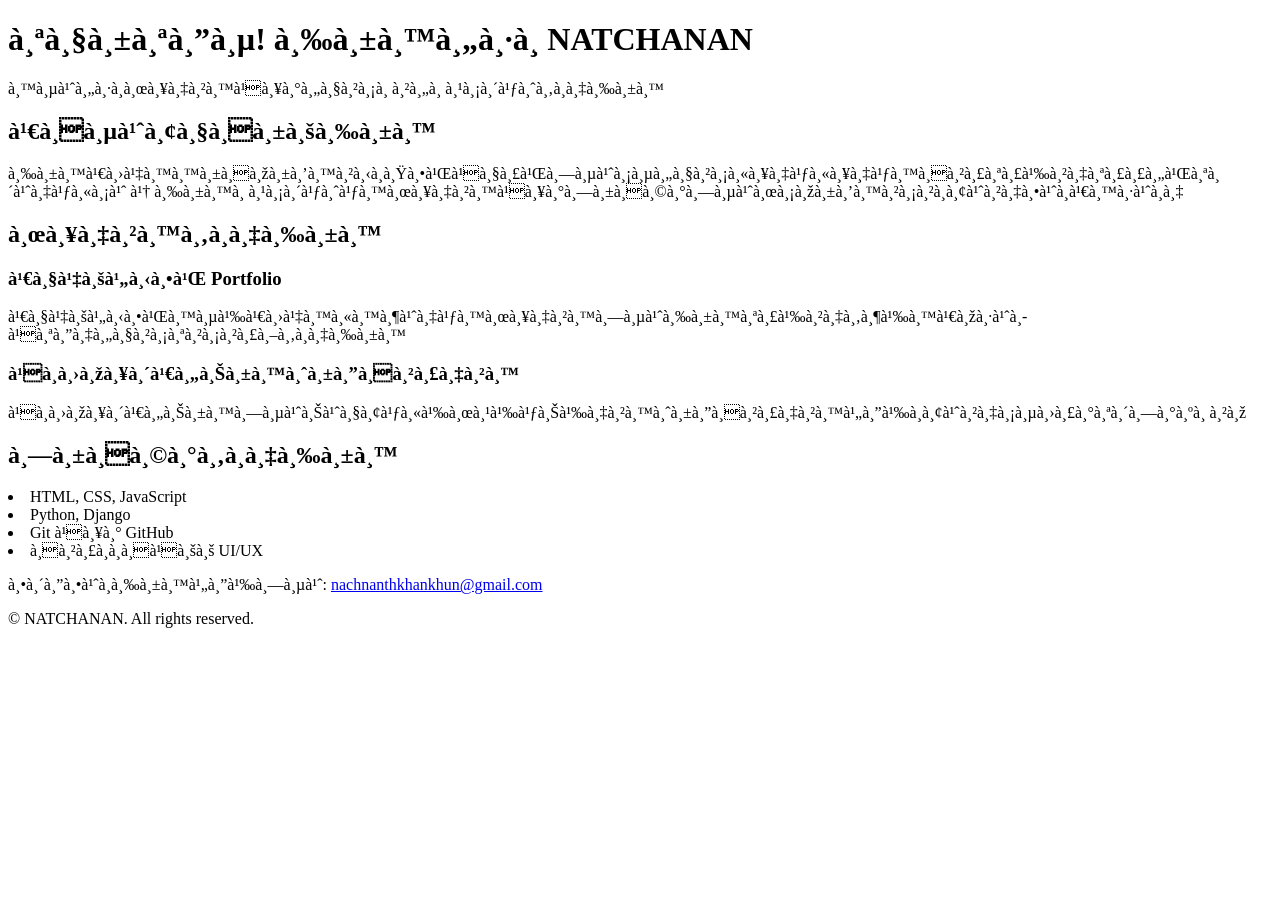
==== index.html @ 51c14d52 "Create index.html" ====
<!DOCTYPE html>
<html lang="th">
<head>
    <meta charset="UFT-8">
    <meta name="viewport" content="width=device-width, initial-scale=1.0">
    <meta name="description" content="เว็บไซต์แสดงผลงานและทักษะของ Natchanan">
    <title>ความภาคภูมิใจของ NATCHANAN</title>
    <link rel="stylesheet" href="style.css">
</head>
<body>
    <!-- ส่วนหัวของเว็บ -->
    <header>
        <h1>สวัสดี! ฉันคือ NATCHANAN</h1>
        <p>นี่คือผลงานและความภาคภูมิใจของฉัน</p>
    </header>

    <!-- ส่วนเกี่ยวกับตัวเอง -->
    <section id="about">
        <h2>เกี่ยวกับฉัน</h2>
        <p>ฉันเป็นนักพัฒนาซอฟต์แวร์ที่มีความหลงใหลงในการสร้างสรรค์สิ่งใหม่ ๆ ฉันภูมิใจในผลงานและทักษะที่ผมพัฒนามาอย่างต่อเนื่อง</p>
    </section>

    <!-- ส่วนแสดงผลงาน -->
    <section id="projects">
        <h2>ผลงานของฉัน</h2>
        <div class="project">
            <h3>เว็บไซต์ Portfolio</h3>
            <p>เว็บไซต์นี้เป็นหนึ่งในผลงานที่ฉันสร้างขึ้นเพื่อแสดงความสามารถของฉัน</p>
        </div>
        <div class="project">
            <h3>แอปพลิเคชันจัดการงาน</h3>
           <p>แอปพลิเคชันที่ช่วยให้ผู้ใช้งานจัดการงานได้อย่างมีประสิทะฺภาพ</p>
        </div>
    </section>

    <!-- ส่วนแสดงทักษะ-->
    <section id="skills">
        <h2>ทักษะของฉัน</h2>
        <u1>
            <li>HTML, CSS, JavaScript</li>
            <li>Python, Django</li>
            <li>Git และ GitHub</li>
            <li>การออกแบบ UI/UX</li>
        </u1>
    </section>

    <!-- ส่วนติดต่อและลิขสิทธ์ -->
    <footer>
        <p>ติดต่อฉันได้ที่: <a
  href="mailto:nachnanthkhankhun@gmail.com">nachnanthkhankhun@gmail.com</a></p>
        <p>&copy; <span id="year"></span> NATCHANAN. All rights reserved. </p>
    </footer>

    <!-- ลิงก์ไปยัง JavaScript -->
    <script src="script.js"></script>
</body>
</html>
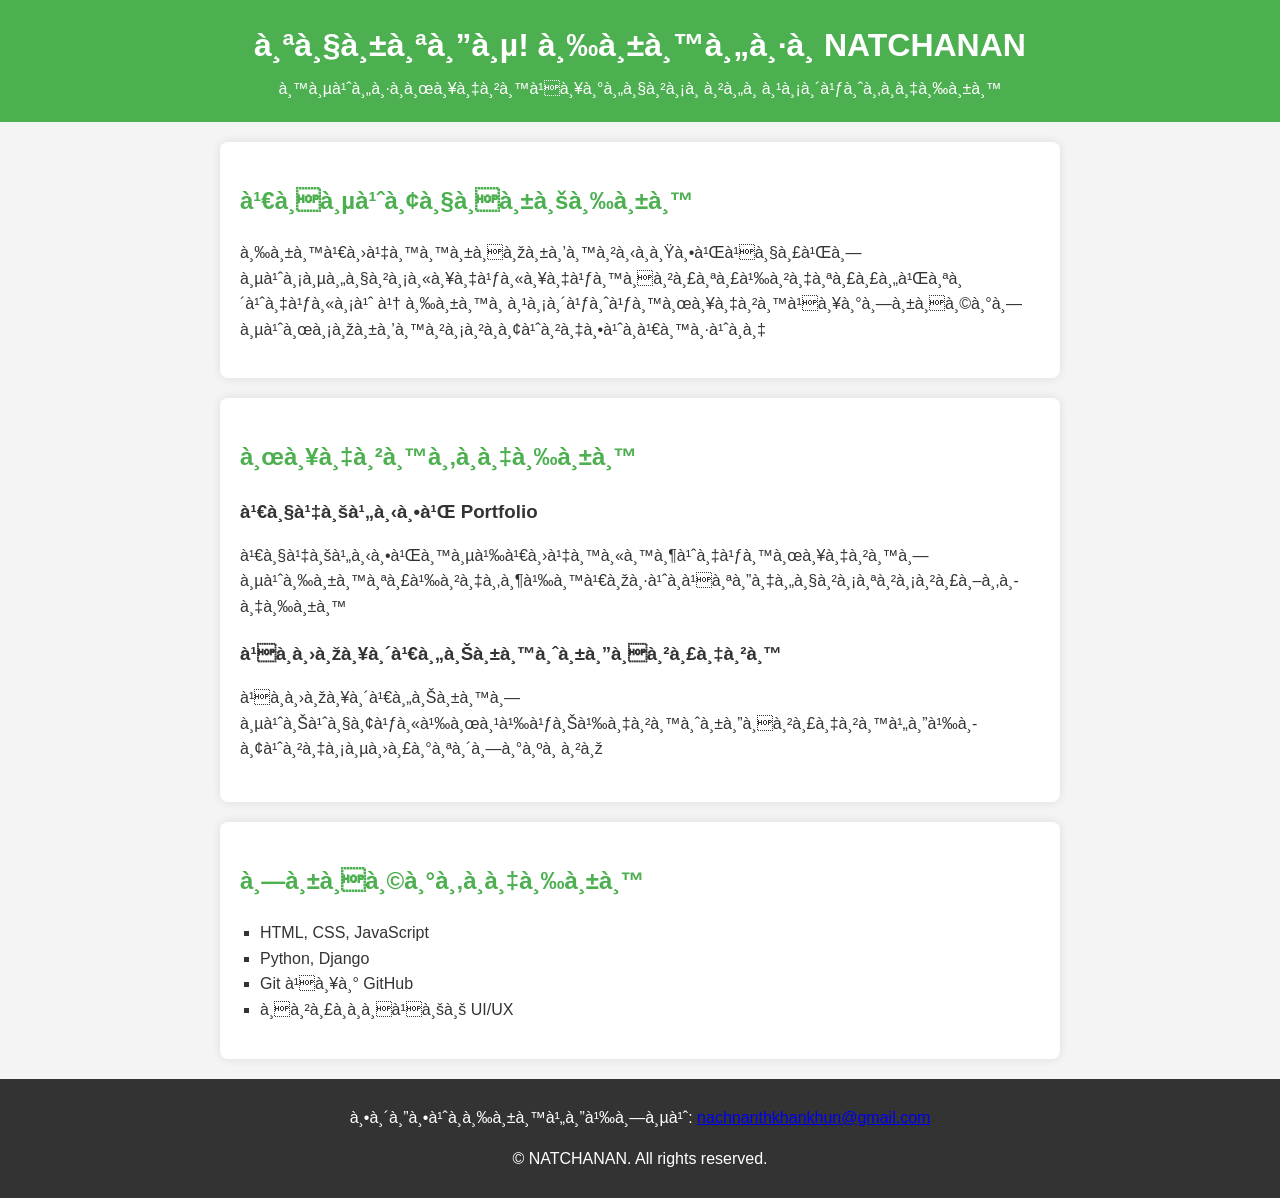
==== commit 731f91fb: "Update index.html" ====
--- a/index.html
+++ b/index.html
@@ -36,12 +36,12 @@
     <!-- ส่วนแสดงทักษะ-->
     <section id="skills">
         <h2>ทักษะของฉัน</h2>
-        <u1>
+        <ul>
             <li>HTML, CSS, JavaScript</li>
             <li>Python, Django</li>
             <li>Git และ GitHub</li>
             <li>การออกแบบ UI/UX</li>
-        </u1>
+        </ul>
     </section>
 
     <!-- ส่วนติดต่อและลิขสิทธ์ -->
--- a/style.css
+++ b/style.css
@@ -0,0 +1,58 @@
+body {
+    font-family: Arial, sans-serif;
+    line-height: 1.6;
+    margin: 0;
+    padding: 0;
+    background-color: #f4f4f4;
+    color: #333;
+}
+
+header {
+    background: #4CAF50;
+    color: white;
+    padding: 20px 0;
+    text-align: center;
+}
+
+header h1 {
+    margin: 0;
+}
+
+header p {
+    margin: 5px 0 0;
+}
+
+section {
+    padding: 20px;
+    margin: 20px auto;
+    max-width: 800px;
+    background: white;
+    border-radius: 8px;
+    box-shadow: 0 0 10px rgba(0, 0, 0, 0.1);
+}
+
+h2 {
+    color: #4CAF50;
+}
+
+.project {
+    margin-bottom: 20px;
+}
+
+.project h3 {
+    margin: 0 0 10px;
+    color: #333;
+}
+
+ul {
+    list-style-type: square;
+    padding-left: 20px;
+}
+
+footer {
+    text-align: center;
+    padding: 10px 0;
+    background: #333;
+    color: white;
+    margin-top: 20px;
+}
